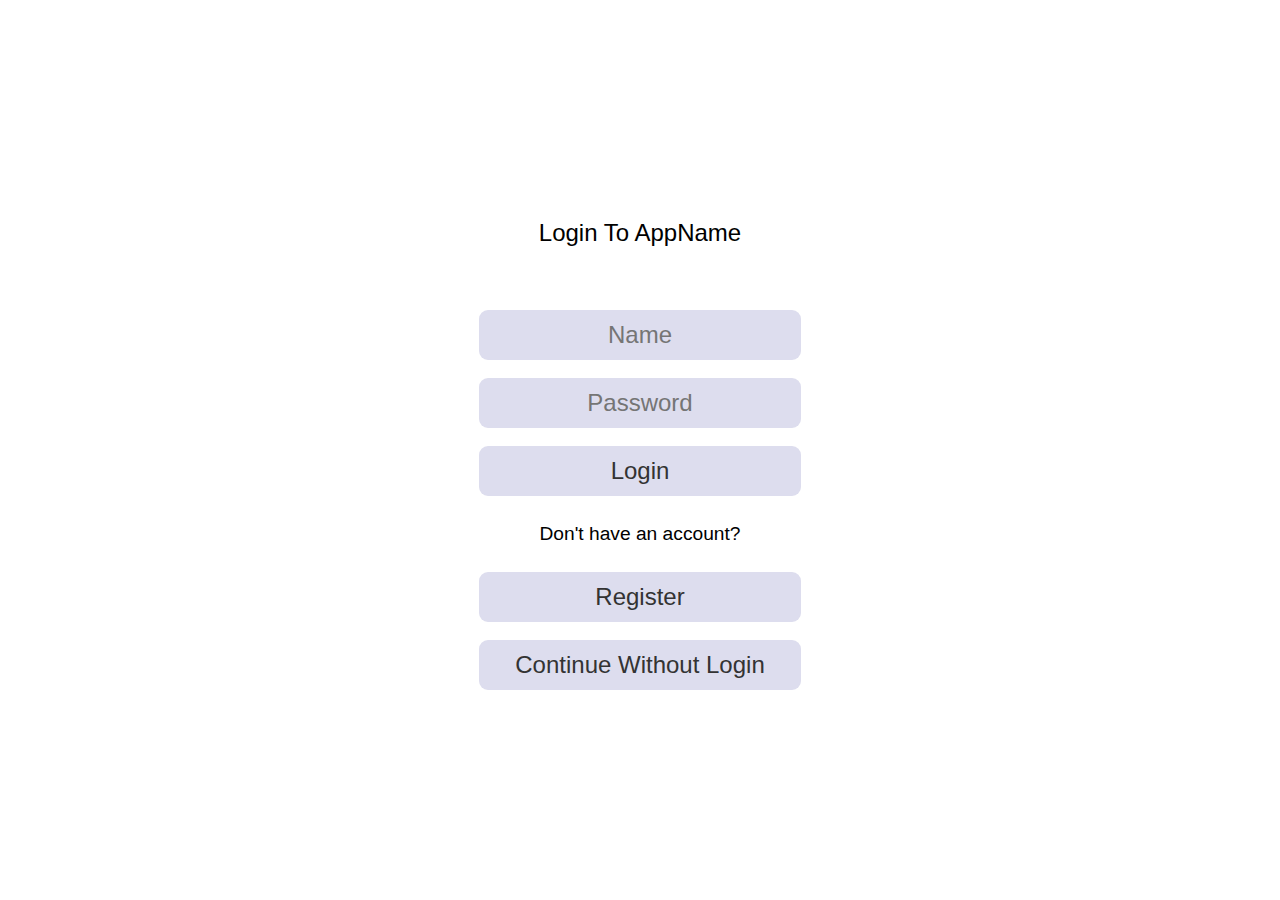
==== index.html @ fd85d578 "Inherited Accounts Update / Struct Update" ====
<!DOCTYPE html>
<!--
Created By NadavTasher
https://github.com/NadavTasher/WebAppBase/
-->
<html lang="en">
<head>
    <meta charset="UTF-8"/>
    <meta name="description" content="AppDescription">
    <meta name="viewport" content="width=device-width, initial-scale=1, maximum-scale=1, user-scalable=0, minimal-ui"/>
    <meta name="endpoint" content="scripts/backend/bell/bell.php"/>
    <meta name="startpoint" content=""/>
    <meta name="mobile-web-app-capable" content="yes">
    <meta name="theme-color" content="#FFFFFF"/>
    <meta name="apple-mobile-web-app-capable" content="yes"/>
    <meta name="apple-mobile-web-app-status-bar-style" content="black-translucent"/>
    <meta name="apple-mobile-web-app-title" content="AppName"/>
    <link rel="apple-touch-icon" href="images/icon_apple.png"/>
    <link rel="icon" href="images/icon.png"/>
    <link rel="manifest" href="resources/manifest.json"/>
    <link rel="stylesheet" href="stylesheets/app.css"/>
    <link rel="stylesheet" href="stylesheets/theme.css"/>
    <link rel="stylesheet" href="stylesheets/template.css"/>
    <script type="text/javascript" src="scripts/frontend/accounts/api.js"></script>
    <script type="text/javascript" src="scripts/frontend/bell/api.js"></script>
    <script type="text/javascript" src="scripts/frontend/app.js"></script>
    <script type="text/javascript" src="scripts/frontend/base/api.js"></script>
    <title>AppName</title>
    <noscript></noscript>
</head>
<body onload="worker();html(()=>accounts((loggedIn)=>{bell(loggedIn);load(loggedIn);}));">
<div>
</div>
</body>
</html>
---- stylesheets/app.css ----
body {
    background-color: #FFFFFF;
}

/* App Style */
---- stylesheets/theme.css ----
html {
    overflow-x: hidden;
    height: 100%;
}

body {
    -webkit-background-size: cover;
    -moz-background-size: cover;
    -o-background-size: cover;
    background-size: cover;
    background-attachment: fixed;
    background-repeat: no-repeat;
}

body > div {
    display: flex;
    flex-direction: column;
    justify-content: center;
    position: absolute;
    top: 0;
    bottom: 0;
}

html, body {
    display: flex;
    flex-direction: row;
    justify-content: center;
}

div, form {
    display: flex;
    flex-direction: column;
    justify-content: space-between;
    align-self: center;
    align-items: center;
    min-height: fit-content;
    width: 100%;
}

a, p, input, select, option, button, table, textarea {
    -webkit-appearance: none;
    align-self: stretch;
    font-family: Arial, ArialHebrew, sans-serif;
    font-size: x-large;
    color: #000;
    margin: 1vh;
    padding: 1vh;
}

a, p, input, select, option, button, table {
    text-align-last: center;
    text-align: center;
}

input, select, option, button, textarea {
    transition-duration: 0.4s;
    background-color: #ddddee;
    border-radius: 1vh;
    border-color: transparent;
    color: #333;
}

input:hover, select:hover, option:hover, button:hover, textarea:hover {
    background-color: #bbbbcc;
}
---- stylesheets/template.css ----
#colon {
    width: min-content;
}

.green {
    background-color: #66AA66;
}

.red {
    background-color: #AA6666;
}

.scrolly > div > * {
    width: 100%;
}

.scrolly > div > p {
    font-size: 150%;
    line-height: 7vh;
    height: 7vh;
    overflow: hidden;
    text-overflow: ellipsis;
    white-space: nowrap;
}

.scrolly > div {
    background-color: #ddddee;
    border-radius: 1vh;
    border-color: transparent;
    flex-direction: row;
    justify-content: space-around;
    height: 9vh;
    margin: 0.5vh;
}

.scrolly {
    justify-content: stretch;
    overflow-y: -moz-scrollbars-none;
    overflow-y: auto;
    min-height: 60vh;
    max-height: 60vh;
}

.scrolly::-webkit-scrollbar {
    width: 0;
}

.sideways > * {
    width: inherit;
}

.sideways > img {
    height: 6vh;
    width: 6vh;
    margin: 1vh;
}

.sideways {
    flex-direction: row;
    justify-content: space-around;
    background-color: #ddddee;
    border-radius: 1vh;
    border-color: transparent;
    margin: 0.5vh;
}

.title {
    font-size: 250%;
}

body > div {
    width: 340px;
}
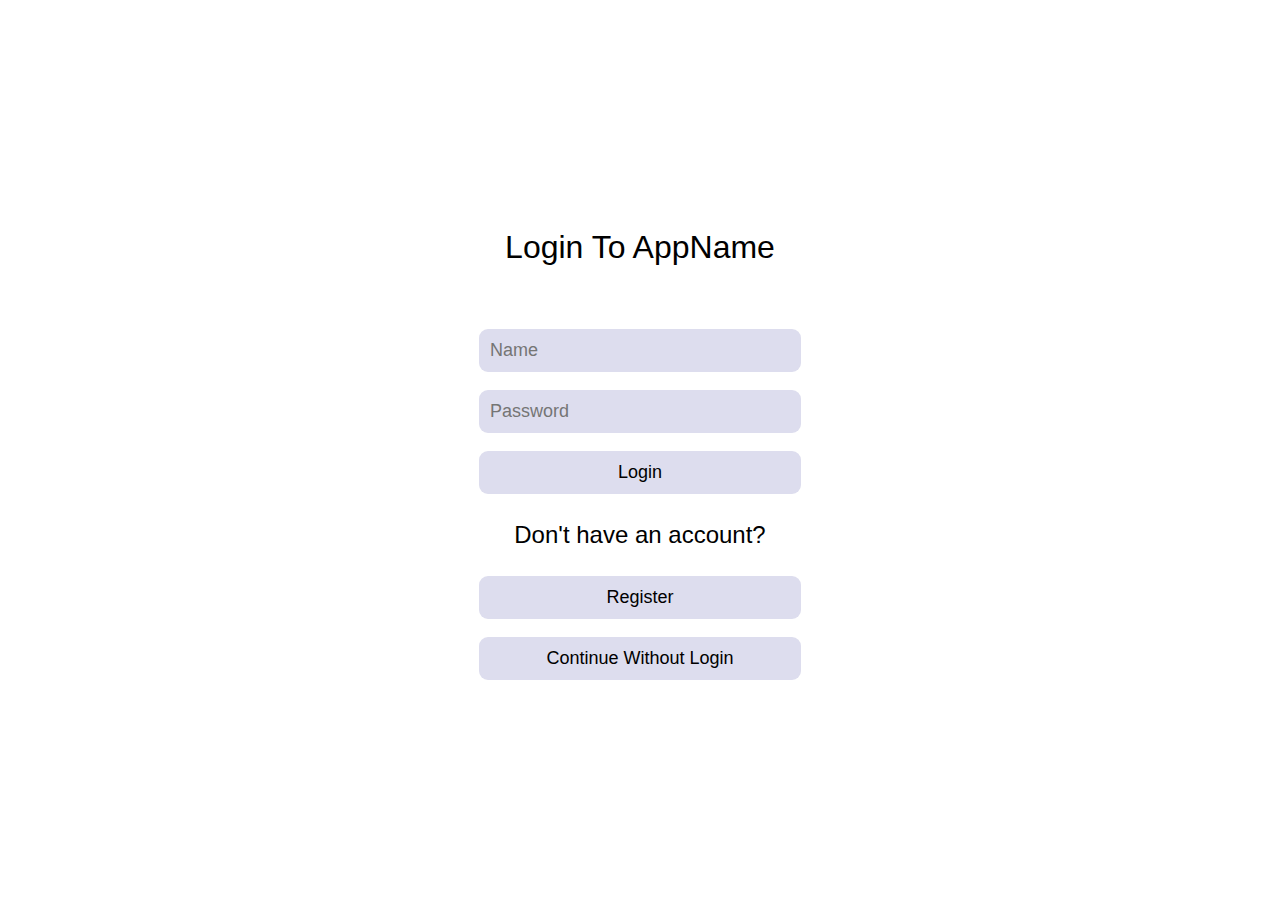
==== commit 90117b7f: "WAB Update / Bell API Fix" ====
--- a/index.html
+++ b/index.html
@@ -1,7 +1,7 @@
 <!DOCTYPE html>
 <!--
-Created By NadavTasher
-https://github.com/NadavTasher/WebAppBase/
+ Copyright (c) 2019 Nadav Tasher
+ https://github.com/NadavTasher/WebAppBase/
 -->
 <html lang="en">
 <head>
@@ -29,7 +29,5 @@
     <noscript></noscript>
 </head>
 <body onload="worker();html(()=>accounts((loggedIn)=>{bell(loggedIn);load(loggedIn);}));">
-<div>
-</div>
 </body>
 </html>--- a/stylesheets/theme.css
+++ b/stylesheets/theme.css
@@ -1,9 +1,23 @@
+/**
+ * Copyright (c) 2019 Nadav Tasher
+ * https://github.com/NadavTasher/WebAppBase/
+ **/
+
 html {
+    /* Overflow */
     overflow-x: hidden;
-    height: 100%;
+    display: flex;
+    flex-direction: column;
+    justify-content: center;
+    position: absolute;
+    top: 0;
+    bottom: 0;
+    left: 0;
+    right: 0;
 }
 
 body {
+    /* Background */
     -webkit-background-size: cover;
     -moz-background-size: cover;
     -o-background-size: cover;
@@ -12,52 +26,56 @@
     background-repeat: no-repeat;
 }
 
-body > div {
+a, p, body, input, select, option, button, table, textarea, div {
+    /* WebKit */
+    -webkit-appearance: none;
+    /* Display */
     display: flex;
     flex-direction: column;
+    /* Text */
+    color: black;
+    font-size: large;
+    font-family: Arial, ArialHebrew, sans-serif;
+    /* Positioning */
+    margin: 1vh;
+    padding: 1vh;
+    /* Alignment */
+    justify-self: center;
     justify-content: center;
-    position: absolute;
-    top: 0;
-    bottom: 0;
+    justify-items: center;
+    align-items: center;
+    align-content: center;
+    align-self: center;
+    /* Text Alignment */
+    text-align: center;
+    text-align-last: center;
+    /* Shaping */
+    border-radius: 1vh;
+    border-color: transparent;
+    /* Sizing */
+    height: min-content;
+    width: 100%;
+    width: -webkit-fill-available;
+    width: -moz-available;
 }
 
-html, body {
-    display: flex;
-    flex-direction: row;
-    justify-content: center;
+div {
+    margin: 0;
+    padding: 0;
 }
 
-div, form {
-    display: flex;
-    flex-direction: column;
-    justify-content: space-between;
-    align-self: center;
-    align-items: center;
-    min-height: fit-content;
-    width: 100%;
+p {
+    flex-flow: wrap;
 }
 
-a, p, input, select, option, button, table, textarea {
-    -webkit-appearance: none;
-    align-self: stretch;
-    font-family: Arial, ArialHebrew, sans-serif;
-    font-size: x-large;
-    color: #000;
-    margin: 1vh;
-    padding: 1vh;
-}
-
-a, p, input, select, option, button, table {
-    text-align-last: center;
-    text-align: center;
+textarea {
+    text-align: left !important;
+    text-align-last: left !important;
 }
 
 input, select, option, button, textarea {
     transition-duration: 0.4s;
     background-color: #ddddee;
-    border-radius: 1vh;
-    border-color: transparent;
-    color: #333;
 }
 
 input:hover, select:hover, option:hover, button:hover, textarea:hover {
--- a/stylesheets/template.css
+++ b/stylesheets/template.css
@@ -1,3 +1,8 @@
+/**
+ * Copyright (c) 2019 Nadav Tasher
+ * https://github.com/NadavTasher/BellTemplate/
+ **/
+
 #colon {
     width: min-content;
 }
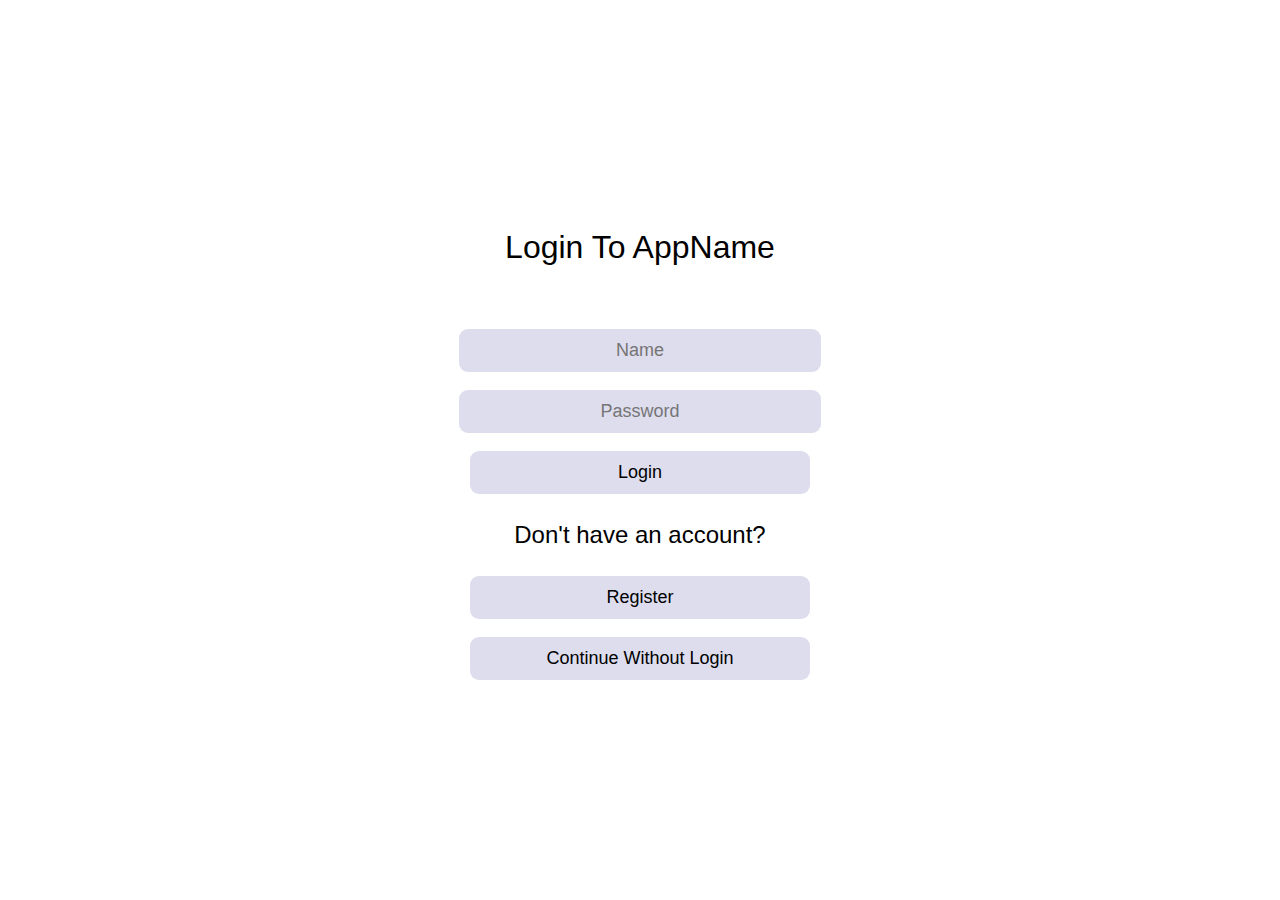
==== commit 69f1f4b9: "WAB Theme" ====
--- a/index.html
+++ b/index.html
@@ -7,7 +7,7 @@
 <head>
     <meta charset="UTF-8"/>
     <meta name="description" content="AppDescription">
-    <meta name="viewport" content="width=device-width, initial-scale=1, maximum-scale=1, user-scalable=0, minimal-ui"/>
+    <meta name="viewport" content="width=device-width, initial-scale=1, maximum-scale=5, user-scalable=yes, minimal-ui"/>
     <meta name="endpoint" content="scripts/backend/bell/bell.php"/>
     <meta name="startpoint" content=""/>
     <meta name="mobile-web-app-capable" content="yes">
--- a/stylesheets/theme.css
+++ b/stylesheets/theme.css
@@ -6,10 +6,13 @@
 html {
     /* Overflow */
     overflow-x: hidden;
+    /* Flex */
     display: flex;
     flex-direction: column;
+    /* Alignment */
     justify-content: center;
-    position: absolute;
+    /* Positioning */
+    position: fixed;
     top: 0;
     bottom: 0;
     left: 0;
@@ -26,7 +29,7 @@
     background-repeat: no-repeat;
 }
 
-a, p, body, input, select, option, button, table, textarea, div {
+a, p, input, select, option, button, textarea, body, div {
     /* WebKit */
     -webkit-appearance: none;
     /* Display */
@@ -36,48 +39,47 @@
     color: black;
     font-size: large;
     font-family: Arial, ArialHebrew, sans-serif;
+    /* Text Alignment */
+    text-align: center;
+    text-align-last: center;
+}
+
+a, p, input, select, option, button, textarea {
     /* Positioning */
     margin: 1vh;
     padding: 1vh;
     /* Alignment */
-    justify-self: center;
     justify-content: center;
-    justify-items: center;
+    align-content: center;
     align-items: center;
-    align-content: center;
-    align-self: center;
-    /* Text Alignment */
-    text-align: center;
-    text-align-last: center;
     /* Shaping */
     border-radius: 1vh;
     border-color: transparent;
-    /* Sizing */
-    height: min-content;
+}
+
+input, select, option, button, textarea {
+    background-color: #ddddee;
+}
+
+div > *, body > * {
+    align-self: center;
     width: 100%;
-    width: -webkit-fill-available;
-    width: -moz-available;
 }
 
 div {
+    /* Alignment */
+    justify-content: space-between;
+    /* Positioning */
     margin: 0;
     padding: 0;
 }
 
 p {
     flex-flow: wrap;
+    height: auto;
 }
 
 textarea {
     text-align: left !important;
     text-align-last: left !important;
-}
-
-input, select, option, button, textarea {
-    transition-duration: 0.4s;
-    background-color: #ddddee;
-}
-
-input:hover, select:hover, option:hover, button:hover, textarea:hover {
-    background-color: #bbbbcc;
 }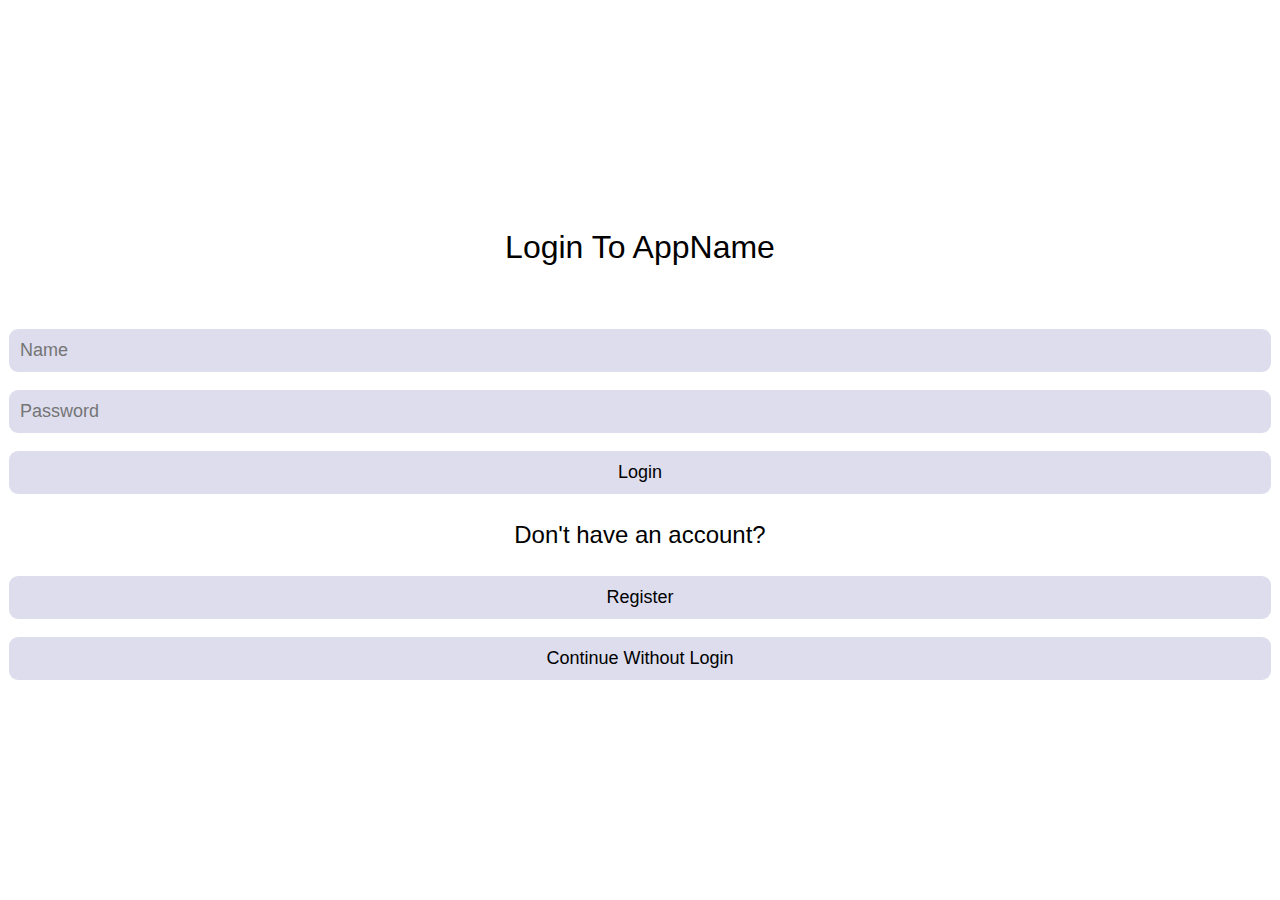
==== commit 25e71d4c: "WAB Update" ====
--- a/index.html
+++ b/index.html
@@ -28,6 +28,6 @@
     <title>AppName</title>
     <noscript></noscript>
 </head>
-<body onload="worker();html(()=>accounts((loggedIn)=>{bell(loggedIn);load(loggedIn);}));">
+<body onload="worker();html(()=>accounts((loggedIn)=>{bell(loggedIn);load(loggedIn);}));" column>
 </body>
 </html>--- a/stylesheets/theme.css
+++ b/stylesheets/theme.css
@@ -11,6 +11,9 @@
     flex-direction: column;
     /* Alignment */
     justify-content: center;
+    justify-items: center;
+    align-content: center;
+    align-items: center;
     /* Positioning */
     position: fixed;
     top: 0;
@@ -20,6 +23,8 @@
 }
 
 body {
+    /* Sizing */
+    width: 100%;
     /* Background */
     -webkit-background-size: cover;
     -moz-background-size: cover;
@@ -29,7 +34,12 @@
     background-repeat: no-repeat;
 }
 
-a, p, input, select, option, button, textarea, body, div {
+textarea {
+    text-align: left !important;
+    text-align-last: left !important;
+}
+
+[text], a, p, [input], button, input, select, textarea, [row], [column], div, body {
     /* WebKit */
     -webkit-appearance: none;
     /* Display */
@@ -44,12 +54,18 @@
     text-align-last: center;
 }
 
-a, p, input, select, option, button, textarea {
+[text], a, p {
+    flex-flow: wrap;
+    height: auto;
+}
+
+[text], a, p, [input], button, input, select, textarea {
     /* Positioning */
     margin: 1vh;
     padding: 1vh;
     /* Alignment */
     justify-content: center;
+    justify-items: center;
     align-content: center;
     align-items: center;
     /* Shaping */
@@ -57,29 +73,34 @@
     border-color: transparent;
 }
 
-input, select, option, button, textarea {
+[input], button, input, select, textarea {
+    transition-duration: 0.2s;
     background-color: #ddddee;
 }
 
-div > *, body > * {
-    align-self: center;
-    width: 100%;
+[input]:hover, button:hover, input:hover, select:hover, textarea:hover {
+    background-color: #aaaabb;
 }
 
-div {
+[row], [column], div, body {
     /* Alignment */
-    justify-content: space-between;
+    justify-content: center;
+    align-content: center;
     /* Positioning */
     margin: 0;
     padding: 0;
 }
 
-p {
-    flex-flow: wrap;
-    height: auto;
+[column] {
+    /* Flex */
+    flex-direction: column;
+    /* Alignment */
+    align-items: stretch;
 }
 
-textarea {
-    text-align: left !important;
-    text-align-last: left !important;
+[row] {
+    /* Flex */
+    flex-direction: row;
+    /* Alignment */
+    align-items: center;
 }--- a/stylesheets/template.css
+++ b/stylesheets/template.css
@@ -72,8 +72,3 @@
 .title {
     font-size: 250%;
 }
-
-body > div {
-    width: 340px;
-}
-
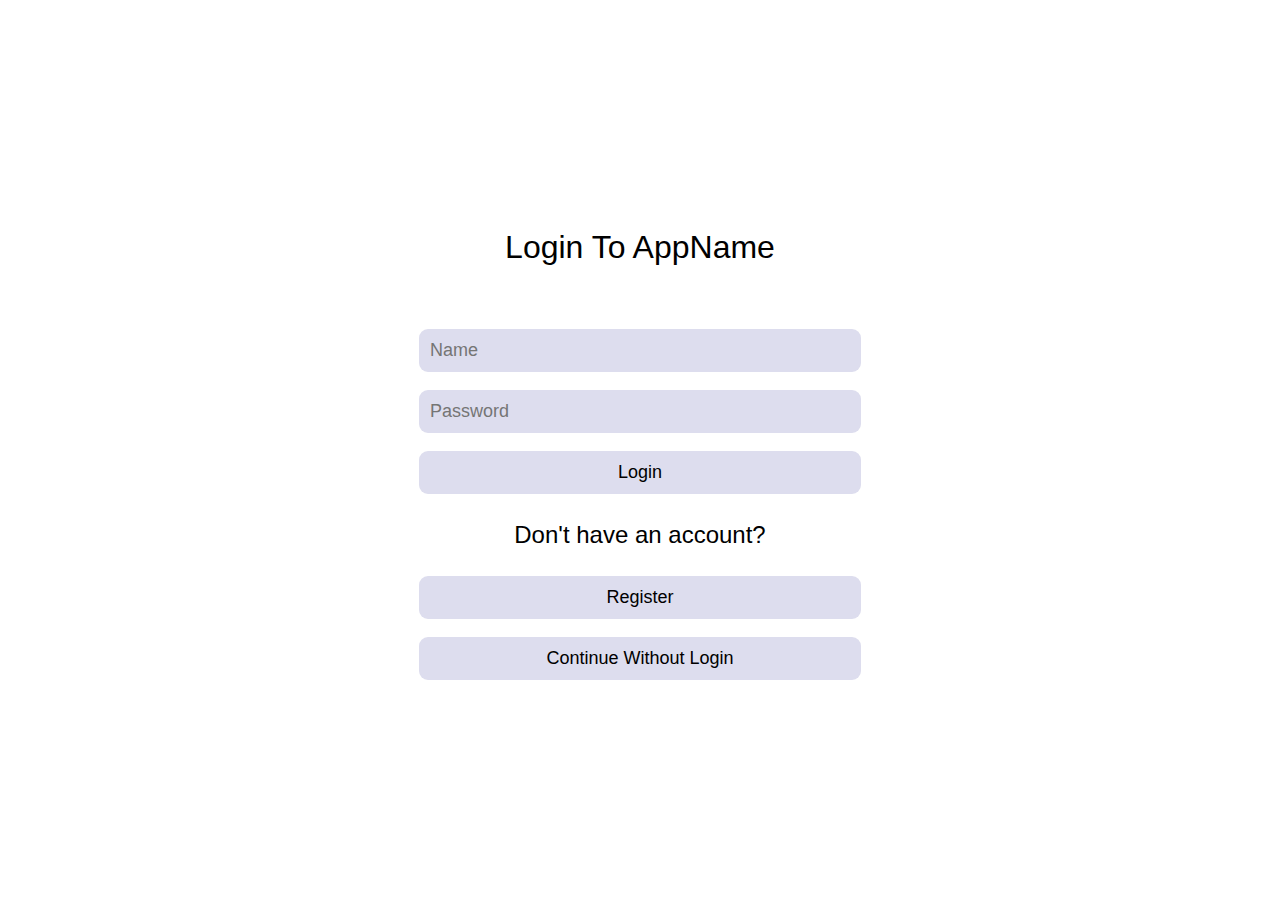
==== commit d3135cb3: "WAB Update" ====
--- a/index.html
+++ b/index.html
@@ -15,8 +15,8 @@
     <meta name="apple-mobile-web-app-capable" content="yes"/>
     <meta name="apple-mobile-web-app-status-bar-style" content="black-translucent"/>
     <meta name="apple-mobile-web-app-title" content="AppName"/>
-    <link rel="apple-touch-icon" href="images/icon_apple.png"/>
-    <link rel="icon" href="images/icon.png"/>
+    <link rel="apple-touch-icon" href="images/icons/app/icon_apple.png"/>
+    <link rel="icon" href="images/icons/app/icon.png"/>
     <link rel="manifest" href="resources/manifest.json"/>
     <link rel="stylesheet" href="stylesheets/app.css"/>
     <link rel="stylesheet" href="stylesheets/theme.css"/>
--- a/stylesheets/app.css
+++ b/stylesheets/app.css
@@ -1,5 +1,6 @@
 body {
     background-color: #FFFFFF;
+    max-width: 460px;
 }
 
 /* App Style */--- a/stylesheets/theme.css
+++ b/stylesheets/theme.css
@@ -16,10 +16,14 @@
     align-items: center;
     /* Positioning */
     position: fixed;
+    /* Sides */
     top: 0;
     bottom: 0;
     left: 0;
     right: 0;
+    /* Sizing */
+    height: 100%;
+    width: 100%;
 }
 
 body {
@@ -39,7 +43,7 @@
     text-align-last: left !important;
 }
 
-[text], a, p, [input], button, input, select, textarea, [row], [column], div, body {
+[text = ""], [text = true], a, p, [input = ""], [input = true], button, input, select, textarea, [row = ""], [row = true], [column = ""], [column = true], div, body {
     /* WebKit */
     -webkit-appearance: none;
     /* Display */
@@ -54,12 +58,12 @@
     text-align-last: center;
 }
 
-[text], a, p {
+[text = ""], [text = true], a, p {
     flex-flow: wrap;
     height: auto;
 }
 
-[text], a, p, [input], button, input, select, textarea {
+[text = ""], [text = true], a, p, [input = ""], [input = true], button, input, select, textarea {
     /* Positioning */
     margin: 1vh;
     padding: 1vh;
@@ -73,16 +77,16 @@
     border-color: transparent;
 }
 
-[input], button, input, select, textarea {
+[input = ""], [input = true], button, input, select, textarea {
     transition-duration: 0.2s;
     background-color: #ddddee;
 }
 
-[input]:hover, button:hover, input:hover, select:hover, textarea:hover {
-    background-color: #aaaabb;
+[input = ""]:hover, [input = true]:hover, button:hover, input:hover, select:hover, textarea:hover {
+    background-color: #9999aa;
 }
 
-[row], [column], div, body {
+[row = ""], [row = true], [column = ""], [column = true], div, body {
     /* Alignment */
     justify-content: center;
     align-content: center;
@@ -91,14 +95,14 @@
     padding: 0;
 }
 
-[column] {
+[column = ""], [column = true] {
     /* Flex */
     flex-direction: column;
     /* Alignment */
     align-items: stretch;
 }
 
-[row] {
+[row = ""], [row = true] {
     /* Flex */
     flex-direction: row;
     /* Alignment */
--- a/stylesheets/template.css
+++ b/stylesheets/template.css
@@ -5,6 +5,10 @@
 
 #colon {
     width: min-content;
+}
+
+[row=""] > *, [row=true] > * {
+    width: 100%;
 }
 
 .green {
@@ -21,8 +25,6 @@
 
 .scrolly > div > p {
     font-size: 150%;
-    line-height: 7vh;
-    height: 7vh;
     overflow: hidden;
     text-overflow: ellipsis;
     white-space: nowrap;
@@ -50,25 +52,6 @@
     width: 0;
 }
 
-.sideways > * {
-    width: inherit;
-}
-
-.sideways > img {
-    height: 6vh;
-    width: 6vh;
-    margin: 1vh;
-}
-
-.sideways {
-    flex-direction: row;
-    justify-content: space-around;
-    background-color: #ddddee;
-    border-radius: 1vh;
-    border-color: transparent;
-    margin: 0.5vh;
-}
-
 .title {
     font-size: 250%;
 }
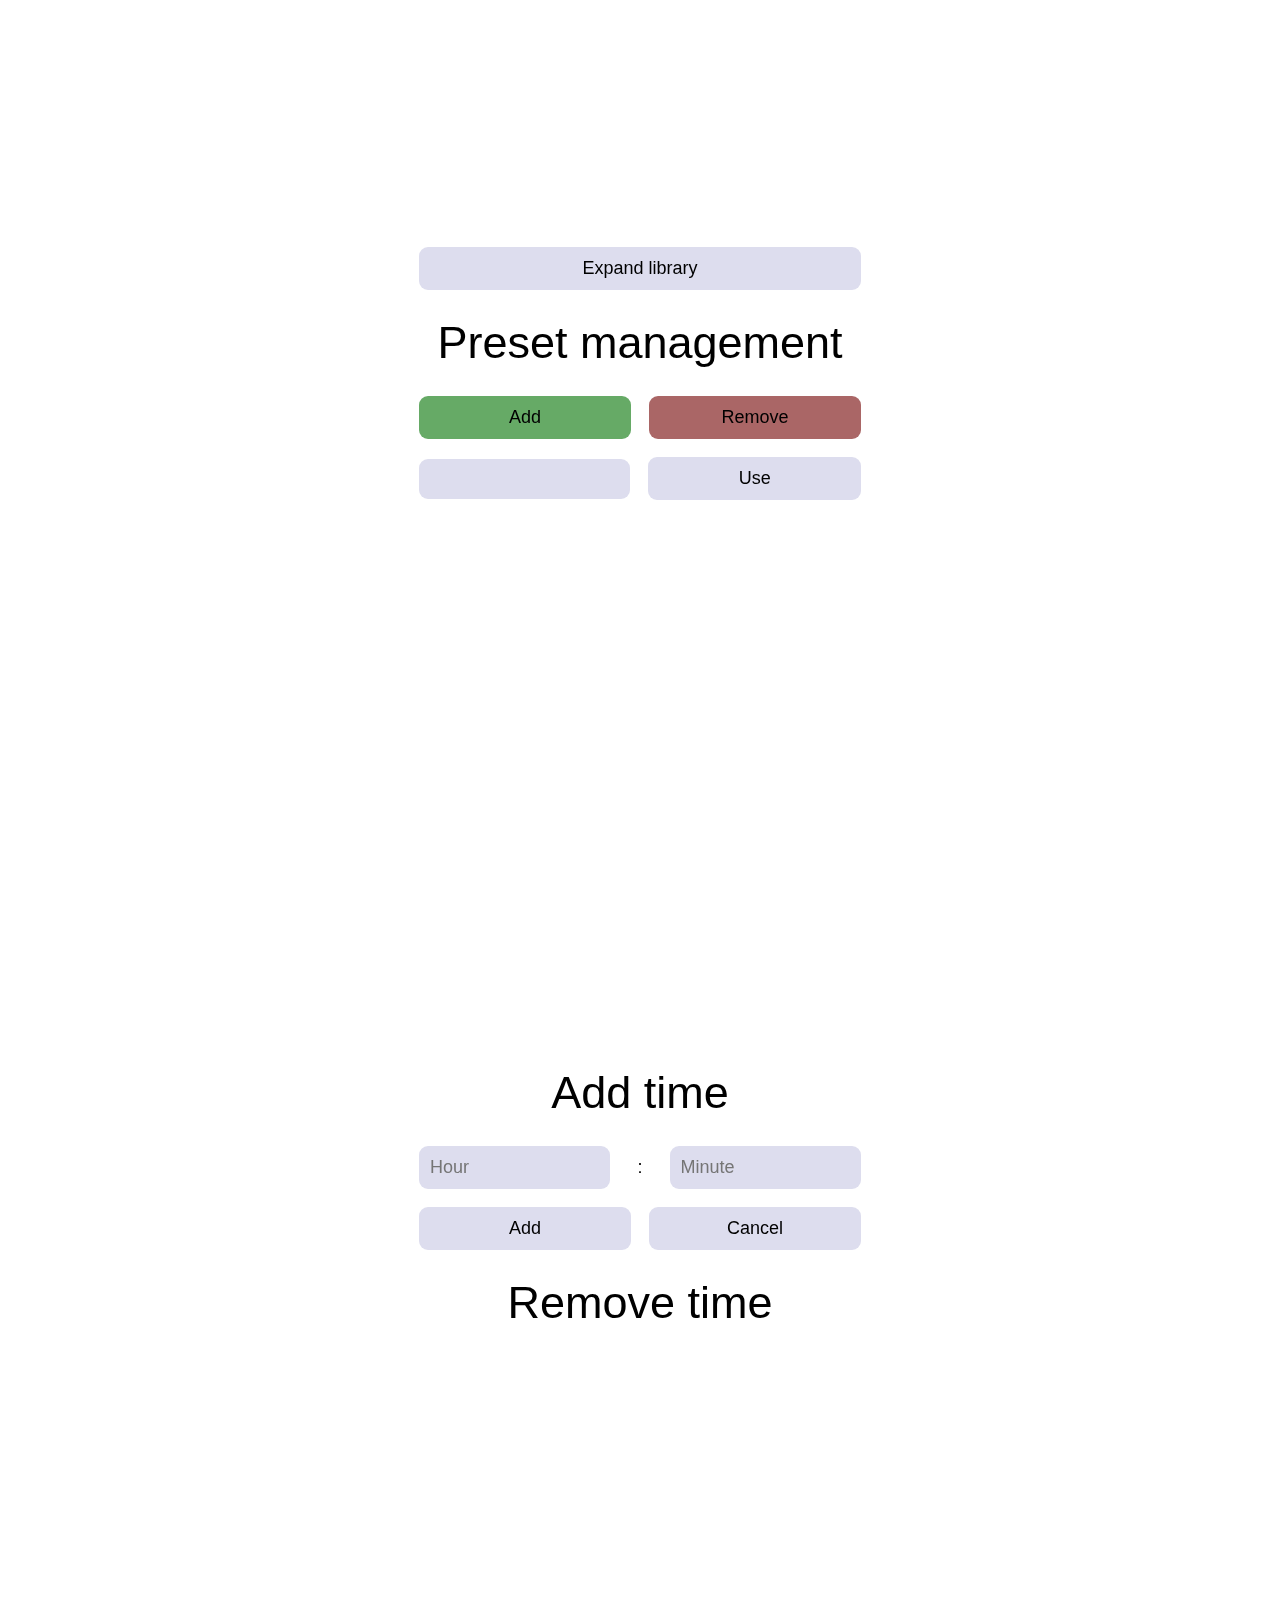
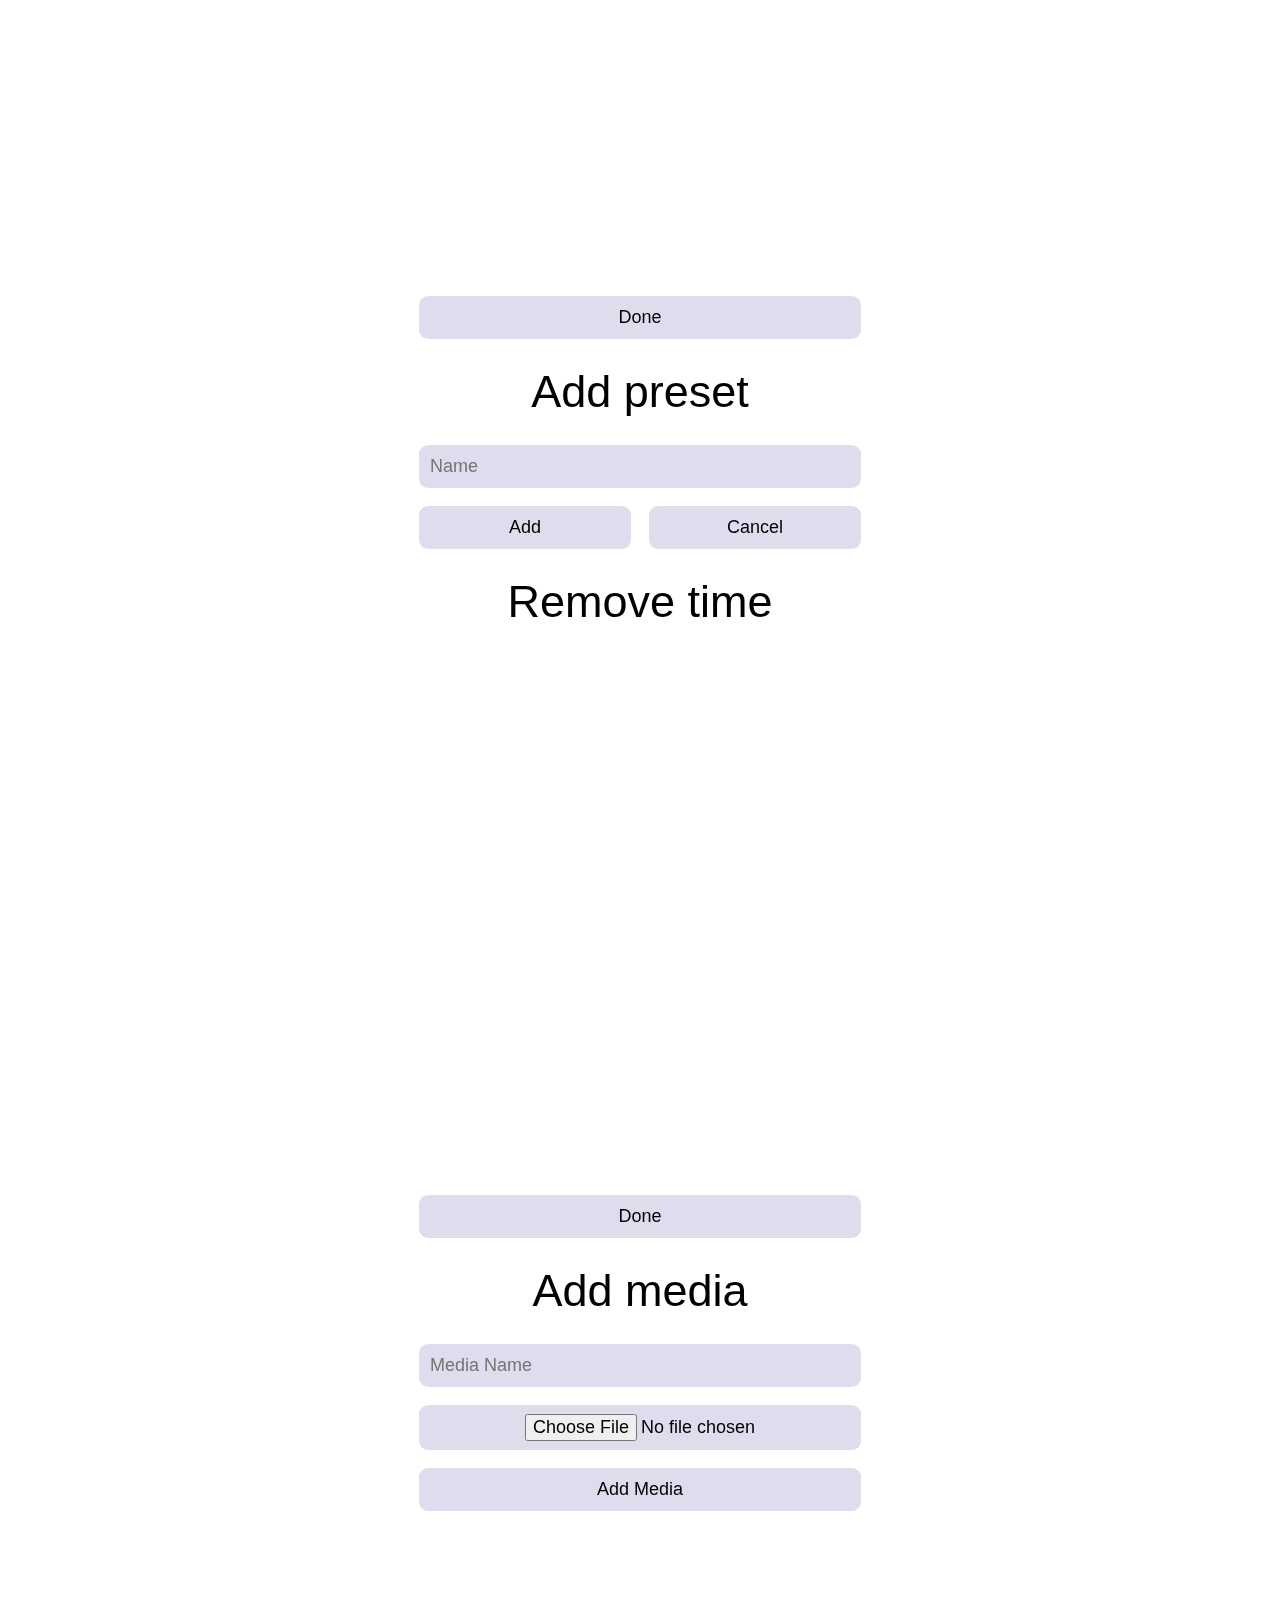
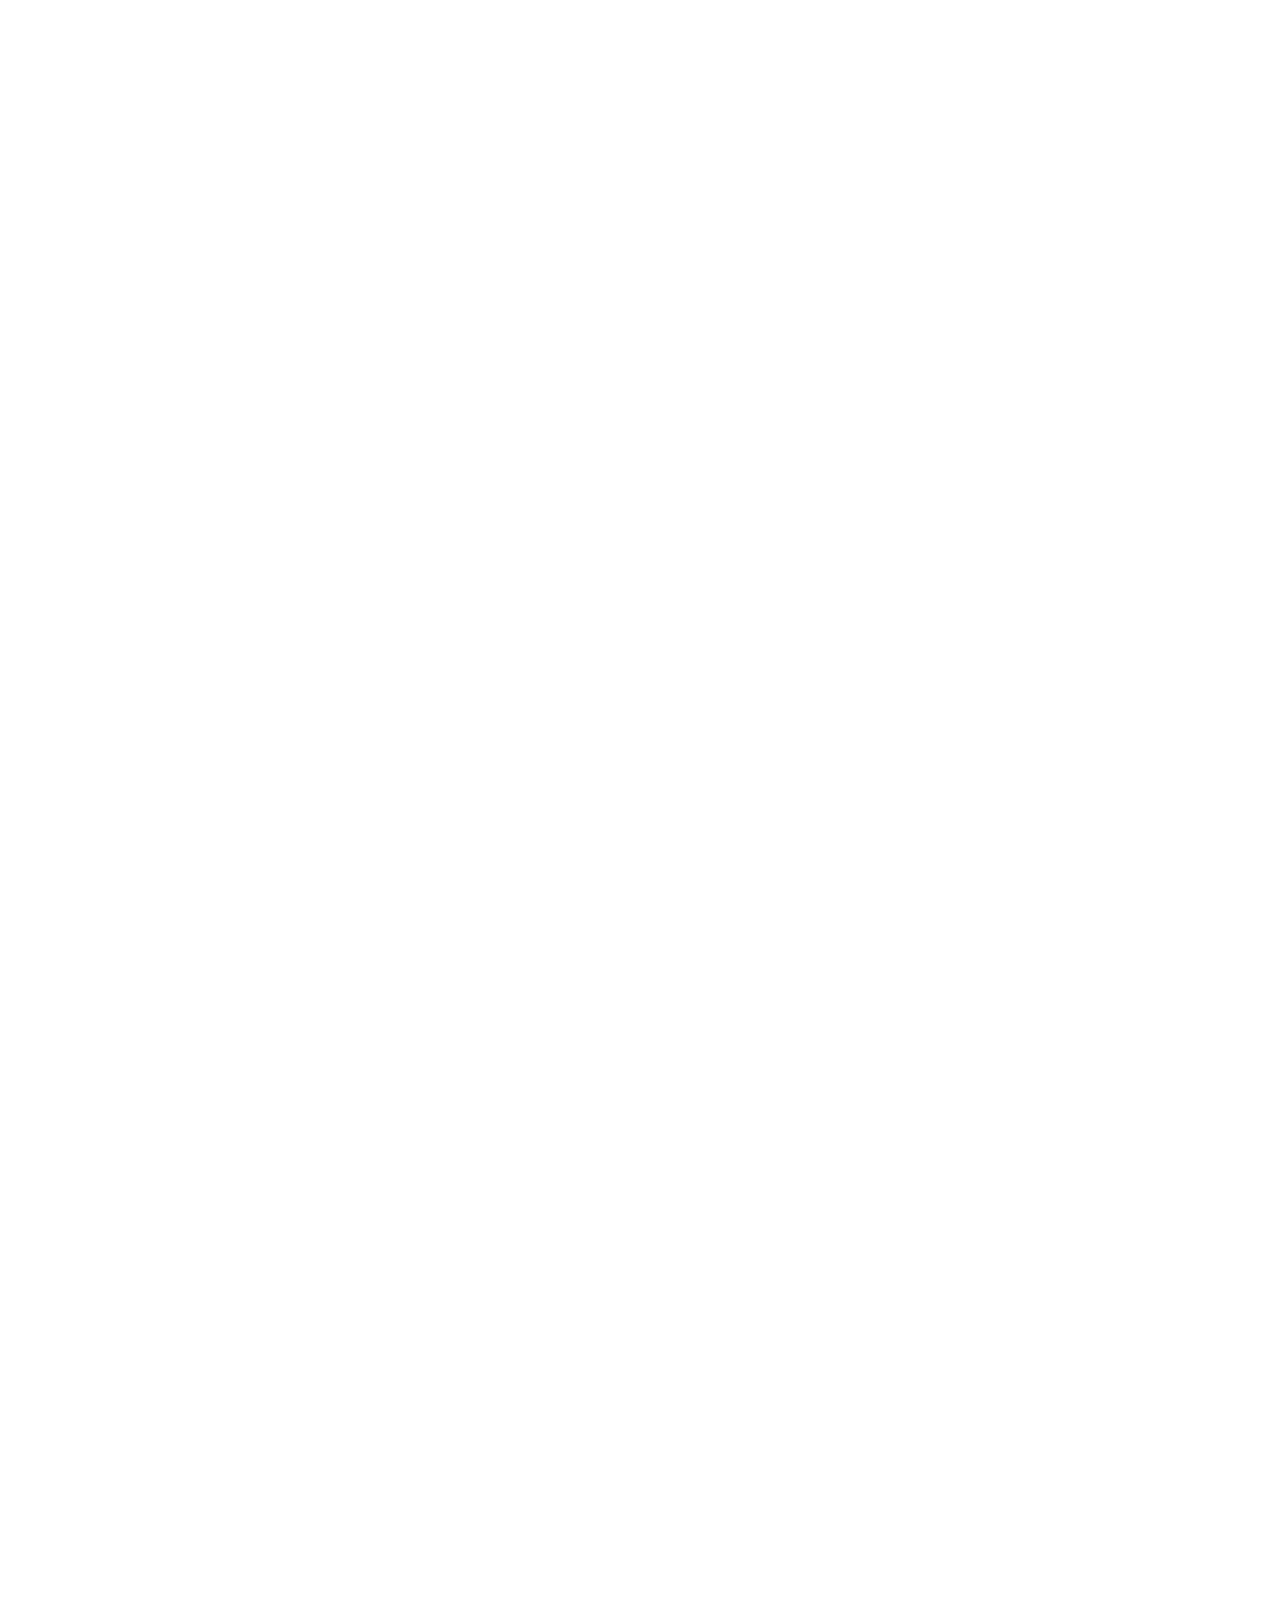
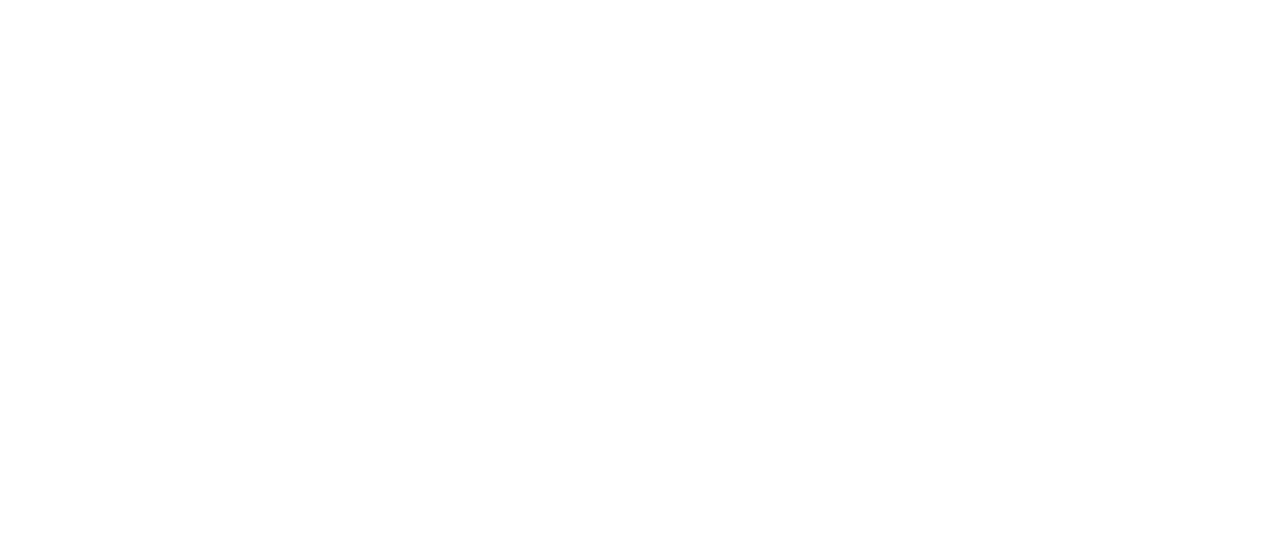
==== commit ae81e06b: "WAB Update" ====
--- a/index.html
+++ b/index.html
@@ -28,6 +28,6 @@
     <title>AppName</title>
     <noscript></noscript>
 </head>
-<body onload="worker();html(()=>accounts((loggedIn)=>{bell(loggedIn);load(loggedIn);}));" column>
+<body onload="accounts((loggedIn)=>{bell(loggedIn);load(loggedIn);});" column>
 </body>
 </html>--- a/stylesheets/theme.css
+++ b/stylesheets/theme.css
@@ -71,7 +71,7 @@
     justify-content: center;
     justify-items: center;
     align-content: center;
-    align-items: center;
+    align-items: stretch;
     /* Shaping */
     border-radius: 1vh;
     border-color: transparent;
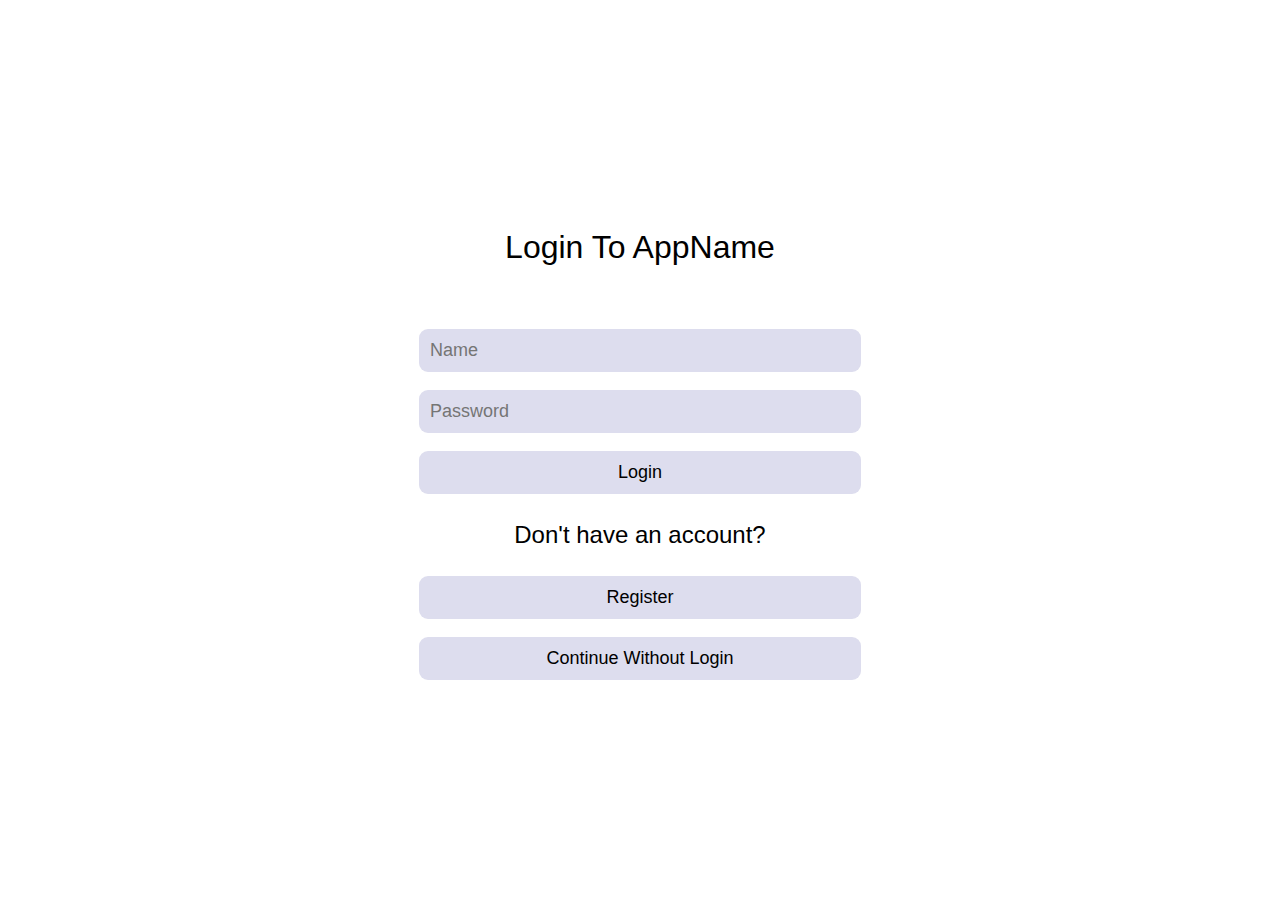
==== commit c764cffc: "WAB Update, Last Template Update" ====
--- a/index.html
+++ b/index.html
@@ -28,6 +28,6 @@
     <title>AppName</title>
     <noscript></noscript>
 </head>
-<body onload="accounts((loggedIn)=>{bell(loggedIn);load(loggedIn);});" column>
+<body onload="prepare(()=>accounts((loggedIn)=>{bell(loggedIn);load(loggedIn);}));" column>
 </body>
 </html>